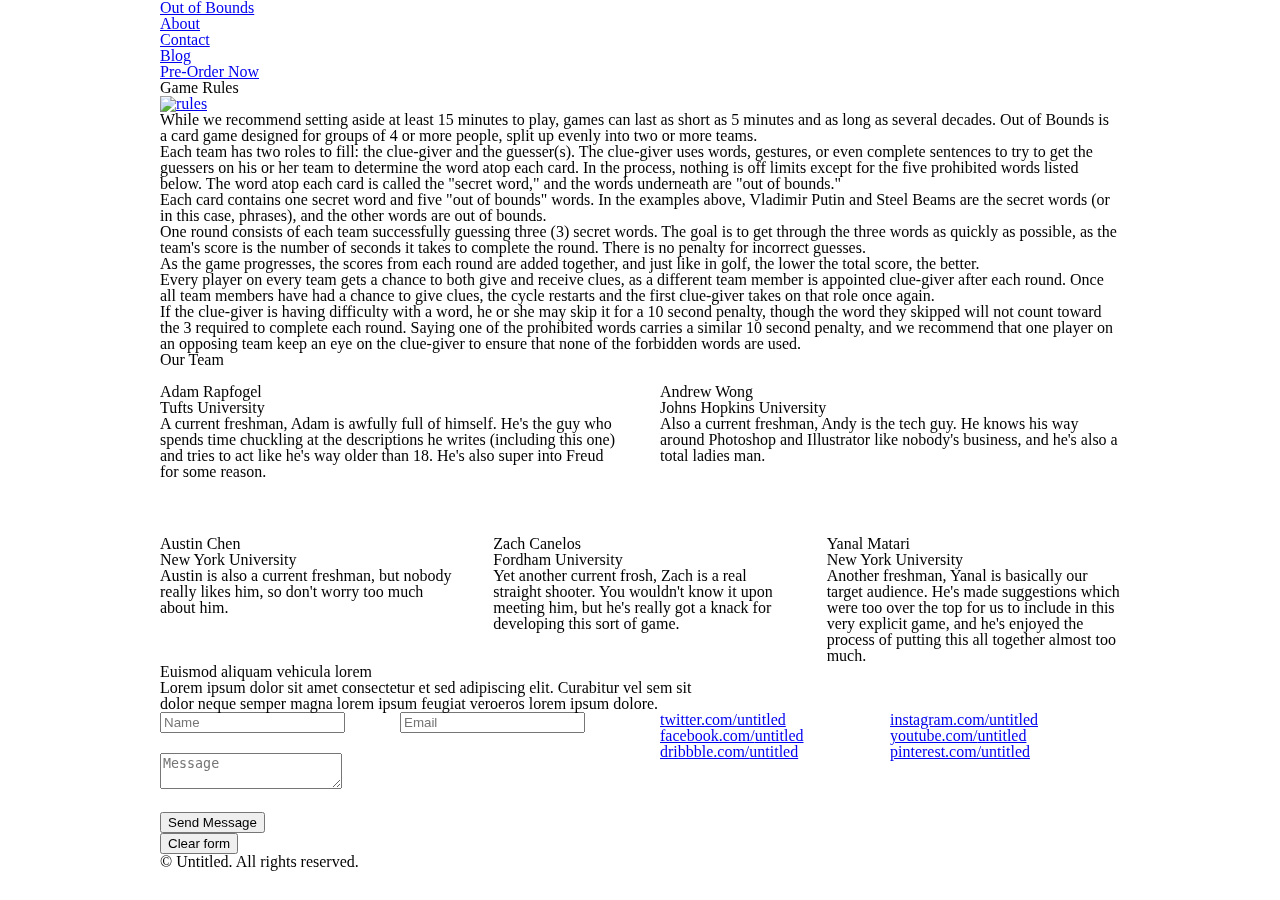
==== about.html @ 17e2616e "whoops faulty hyperlink" ====
<!DOCTYPE HTML>

<html>
	<head>
		<title>Out of Bounds | Game Rules and Team</title>
		<meta http-equiv="content-type" content="text/html; charset=utf-8" />
		<meta name="HandheldFriendly" content="true" />
		<meta name="description" content="Out of Bounds is the game which encourages you to embrace your inner id. Ol' Sigmund Freud would be so proud!" />
		<meta name="keywords" content="buy party card cards game games kickstarter horrible adult dank memes steel beams" />
		<meta name="viewport" content"width=device-width, initial-scale=1.0, maximum-scale=1.0, user-scalable=no" />

		<!--[if lte IE 8]><script src="css/ie/html5shiv.js"></script><![endif]-->
		<script src="//code.jquery.com/jquery-1.11.3.min.js"></script>
		<script src="//code.jquery.com/jquery-migrate-1.2.1.min.js"></script>
		<script src="js/jquery.min.js"></script>
		<script src="js/jquery.dropotron.min.js"></script>
		<script src="js/skel.min.js"></script>
		<script src="js/skel-layers.min.js"></script>
		<script src="js/init.js"></script>
		
		<!-- Kissmetrics tracking snippet -->
        <script type="text/javascript">var _kmq = _kmq || [];
        var _kmk = _kmk || '6c841f457a4b5e5da05ff0dd17bd22d3d6682700';
        function _kms(u){
          setTimeout(function(){
            var d = document, f = d.getElementsByTagName('script')[0],
            s = d.createElement('script');
            s.type = 'text/javascript'; s.async = true; s.src = u;
            f.parentNode.insertBefore(s, f);
          }, 1);
        }
        _kms('//i.kissmetrics.com/i.js');
        _kms('//scripts.kissmetrics.com/' + _kmk + '.2.js');
        </script>
        
		<!-- Google ANalytics -->
		<script>
          (function(i,s,o,g,r,a,m){i['GoogleAnalyticsObject']=r;i[r]=i[r]||function(){
          (i[r].q=i[r].q||[]).push(arguments)},i[r].l=1*new Date();a=s.createElement(o),
          m=s.getElementsByTagName(o)[0];a.async=1;a.src=g;m.parentNode.insertBefore(a,m)
          })(window,document,'script','//www.google-analytics.com/analytics.js','ga');

          ga('create', 'UA-66154751-1', 'auto');
          ga('send', 'pageview');
        </script>

		<noscript>
			<link rel="stylesheet" href="css/skel.css" />
			<link rel="stylesheet" href="css/style.css" />
		</noscript>
		<!--[if lte IE 8]><link rel="stylesheet" href="css/ie/v8.css" /><![endif]-->
	</head>

	<body class="homepage">

		<!-- Header -->
			<div id="header-wrapper">
				<div id="header" class="container">

					<!-- Logo -->
						<h1 id="logo"><a href="index.html">Out of Bounds</a></h1>

					 <!-- Nav --> 
						<nav id="nav">
							<ul>
								<li><a href="about.html">About</a></li>
								<li><a href="#contact">Contact</a></li>
								<li class="break"><a href="blog.html">Blog</a></li>
								<li><a href="http://kck.st/1DCX9o1">Pre-Order Now</a></li>
								
							</ul>
						</nav>
						
				</div>
			</div>

		<!-- Main -->
			<div class="wrapper">
				<div class="container" id="main">

					<!-- Content -->
						<article id="content">
							<header>
								<h2>Game Rules</h2>
							</header>
							<a href="#" class="image featured"><img src="images/how-to.jpg" alt="rules" /></a>
							<p>While we recommend setting aside at least 15 minutes to play, games can last as short as 5 minutes and as long as several decades. Out of Bounds is a card game designed for groups of 4 or more people, split up evenly into two or more teams.</p>

                            <p>Each team has two roles to fill: the clue-giver and the guesser(s). The clue-giver uses words, gestures, or even complete sentences to try to get the guessers on his or her team to determine the word atop each card. In the process, nothing is off limits except for the five prohibited words listed below. The word atop each card is called the "secret word," and the words underneath are "out of bounds."</p>
                            
                            <p><b>Each card contains one secret word and five "out of bounds" words.</b> In the examples above, Vladimir Putin and Steel Beams are the secret words (or in this case, phrases), and the other words are out of bounds.</p>
                            
                            <p>One round consists of each team successfully guessing three (3) secret words. The goal is to get through the three words as quickly as possible, as the team's score is the number of seconds it takes to complete the round. There is no penalty for incorrect guesses.</p>
                            
                            <p>As the game progresses, the scores from each round are added together, and just like in golf, the lower the total score, the better.</p>
                            
                            <p>Every player on every team gets a chance to both give and receive clues, as a different team member is appointed clue-giver after each round. Once all team members have had a chance to give clues, the cycle restarts and the first clue-giver takes on that role once again.</p>
                            
                            <p>If the clue-giver is having difficulty with a word, he or she may skip it for a 10 second penalty, though the word they skipped will not count toward the 3 required to complete each round. Saying one of the prohibited words carries a similar 10 second penalty, and we recommend that one player on an opposing team keep an eye on the clue-giver to ensure that none of the forbidden words are used. </p>
						</article>
						<article id="content">
                            <h2>Our Team</h2>						    
						</article>
					<!-- Team Profiles -->
					<div class="row features">
						<section class="6u 12u(narrower) feature">
							<div class="image-wrapper first">
								<a href="#" class="image featured"><img src="images/adam.jpg" alt="" /></a>
							</div>
							<header>
								<h3>Adam Rapfogel</h3> <h5><i>Tufts University</i></h5>
							</header>
							<p>A current freshman, Adam is awfully full of himself. He's the guy who spends time chuckling at the descriptions he writes (including this one) and tries to act like he's way older than 18. He's also super into Freud for some reason.</p>
						</section>
						<section class="6u 12u(narrower) feature">
							<div class="image-wrapper">
								<a href="#" class="image featured"><img src="images/andrew.jpg" alt="" /></a>
							</div>
							<header>
								<h3>Andrew Wong</h3> <h5><i>Johns Hopkins University</i></h5>
							</header>
							<p>Also a current freshman, Andy is the tech guy. He knows his way around Photoshop and Illustrator like nobody's business, and he's also a total ladies man.</p>
						</section>
					</div>
					<div class="row features">
						<section class="4u 12u(narrower) feature">
							<div class="image-wrapper">
								<a href="#" class="image featured"><img src="images/pic05.jpg" alt="" /></a>
							</div>
							<header>
								<h3>Austin Chen</h3> <h5><i>New York University</i></h5>
							</header>
							<p>Austin is also a current freshman, but nobody really likes him, so don't worry too much about him.</p>
						</section>
						<section class="4u 12u(narrower) feature">
							<div class="image-wrapper first">
								<a href="#" class="image featured"><img src="images/pic03.jpg" alt="" /></a>
							</div>
							<header>
								<h3>Zach Canelos</h3> <h5><i>Fordham University</i></h5>
							</header>
							<p>Yet another current frosh, Zach is a real straight shooter. You wouldn't know it upon meeting him, but he's really got a knack for developing this sort of game.</p>
						</section>
						<section class="4u 12u(narrower) feature">
							<div class="image-wrapper">
								<a href="#" class="image featured"><img src="images/pic04.jpg" alt="" /></a>
							</div>
							<header>
								<h3>Yanal Matari</h3> <h5><i>New York University</i></h5>
							</header>
							<p>Another freshman, Yanal is basically our target audience. He's made suggestions which were too over the top for us to include in this very explicit game, and he's enjoyed the process of putting this all together almost too much.</p>
						</section>
					</div>
				</div>
			</div>

		<!-- Footer -->
			<div id="footer-wrapper">
				<div id="footer" class="container">
					<header class="major">
						<h2>Euismod aliquam vehicula lorem</h2>
						<p>Lorem ipsum dolor sit amet consectetur et sed adipiscing elit. Curabitur vel sem sit<br />
						dolor neque semper magna lorem ipsum feugiat veroeros lorem ipsum dolore.</p>
					</header>
					<div class="row" id="contact">
						<section class="6u 12u(narrower)">
							<form method="post" action="#">
								<div class="row 50%">
									<div class="6u 12u(mobile)">
										<input name="name" placeholder="Name" type="text" />
									</div>
									<div class="6u 12u(mobile)">
										<input name="email" placeholder="Email" type="text" />
									</div>
								</div>
								<div class="row 50%">
									<div class="12u">
										<textarea name="message" placeholder="Message"></textarea>
									</div>
								</div>
								<div class="row 50%">
									<div class="12u">
										<ul class="actions">
											<li><input type="submit" value="Send Message" /></li>
											<li><input type="reset" value="Clear form" /></li>
										</ul>
									</div>
								</div>
							</form>
						</section>
						<section class="6u 12u(narrower)">
							<div class="row 0%">
								<ul class="divided icons 6u 12u(mobile)">
									<li class="icon fa-twitter"><a href="#"><span class="extra">twitter.com/</span>untitled</a></li>
									<li class="icon fa-facebook"><a href="#"><span class="extra">facebook.com/</span>untitled</a></li>
									<li class="icon fa-dribbble"><a href="#"><span class="extra">dribbble.com/</span>untitled</a></li>
								</ul>
								<ul class="divided icons 6u 12u(mobile)">
									<li class="icon fa-instagram"><a href="#"><span class="extra">instagram.com/</span>untitled</a></li>
									<li class="icon fa-youtube"><a href="#"><span class="extra">youtube.com/</span>untitled</a></li>
									<li class="icon fa-pinterest"><a href="#"><span class="extra">pinterest.com/</span>untitled</a></li>
								</ul>
							</div>
						</section>
					</div>
				</div>
				<div id="copyright" class="container">
					<ul class="menu">
						<li>&copy; Untitled. All rights reserved.</li>
					</ul>
				</div>
			</div>

	</body>
</html>
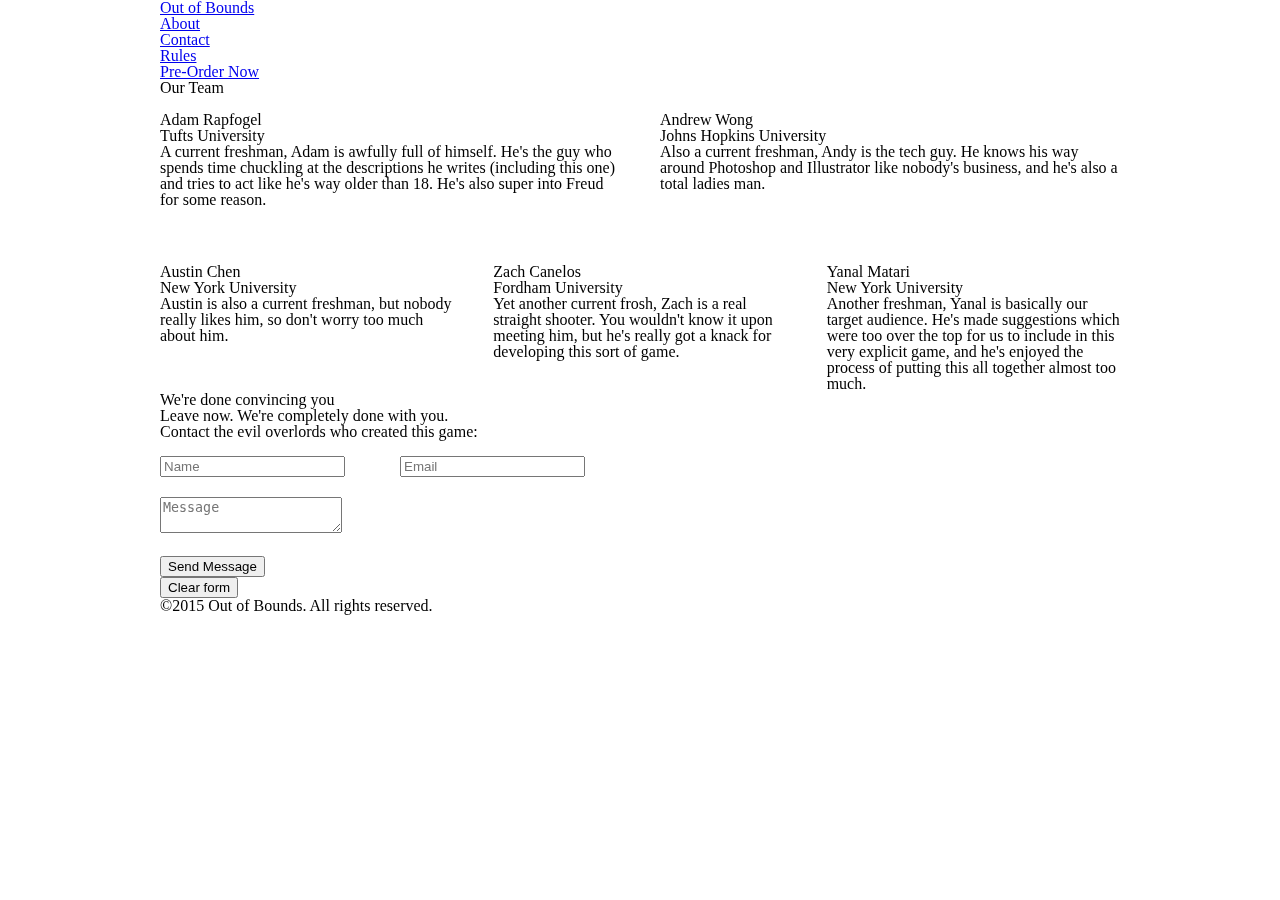
==== commit b09a5c5e: "test rows" ====
--- a/about.html
+++ b/about.html
@@ -2,7 +2,7 @@
 
 <html>
 	<head>
-		<title>Out of Bounds | Game Rules and Team</title>
+		<title>Out of Bounds | Team</title>
 		<meta http-equiv="content-type" content="text/html; charset=utf-8" />
 		<meta name="HandheldFriendly" content="true" />
 		<meta name="description" content="Out of Bounds is the game which encourages you to embrace your inner id. Ol' Sigmund Freud would be so proud!" />
@@ -65,7 +65,7 @@
 							<ul>
 								<li><a href="about.html">About</a></li>
 								<li><a href="#contact">Contact</a></li>
-								<li class="break"><a href="blog.html">Blog</a></li>
+								<li class="break"><a href="rules.html">Rules</a></li>
 								<li><a href="http://kck.st/1DCX9o1">Pre-Order Now</a></li>
 								
 							</ul>
@@ -77,30 +77,9 @@
 		<!-- Main -->
 			<div class="wrapper">
 				<div class="container" id="main">
-
-					<!-- Content -->
-						<article id="content">
-							<header>
-								<h2>Game Rules</h2>
-							</header>
-							<a href="#" class="image featured"><img src="images/how-to.jpg" alt="rules" /></a>
-							<p>While we recommend setting aside at least 15 minutes to play, games can last as short as 5 minutes and as long as several decades. Out of Bounds is a card game designed for groups of 4 or more people, split up evenly into two or more teams.</p>
-
-                            <p>Each team has two roles to fill: the clue-giver and the guesser(s). The clue-giver uses words, gestures, or even complete sentences to try to get the guessers on his or her team to determine the word atop each card. In the process, nothing is off limits except for the five prohibited words listed below. The word atop each card is called the "secret word," and the words underneath are "out of bounds."</p>
-                            
-                            <p><b>Each card contains one secret word and five "out of bounds" words.</b> In the examples above, Vladimir Putin and Steel Beams are the secret words (or in this case, phrases), and the other words are out of bounds.</p>
-                            
-                            <p>One round consists of each team successfully guessing three (3) secret words. The goal is to get through the three words as quickly as possible, as the team's score is the number of seconds it takes to complete the round. There is no penalty for incorrect guesses.</p>
-                            
-                            <p>As the game progresses, the scores from each round are added together, and just like in golf, the lower the total score, the better.</p>
-                            
-                            <p>Every player on every team gets a chance to both give and receive clues, as a different team member is appointed clue-giver after each round. Once all team members have had a chance to give clues, the cycle restarts and the first clue-giver takes on that role once again.</p>
-                            
-                            <p>If the clue-giver is having difficulty with a word, he or she may skip it for a 10 second penalty, though the word they skipped will not count toward the 3 required to complete each round. Saying one of the prohibited words carries a similar 10 second penalty, and we recommend that one player on an opposing team keep an eye on the clue-giver to ensure that none of the forbidden words are used. </p>
-						</article>
-						<article id="content">
-                            <h2>Our Team</h2>						    
-						</article>
+                    <article id="content">
+                        <h2>Our Team</h2>						    
+                    </article>
 					<!-- Team Profiles -->
 					<div class="row features">
 						<section class="6u 12u(narrower) feature">
@@ -158,24 +137,24 @@
 			<div id="footer-wrapper">
 				<div id="footer" class="container">
 					<header class="major">
-						<h2>Euismod aliquam vehicula lorem</h2>
-						<p>Lorem ipsum dolor sit amet consectetur et sed adipiscing elit. Curabitur vel sem sit<br />
-						dolor neque semper magna lorem ipsum feugiat veroeros lorem ipsum dolore.</p>
+						<h2>We're done convincing you</h2>
+                        <p>Leave now. We're completely done with you.</p>
 					</header>
-					<div class="row" id="contact">
+				    <h3 id="contact">Contact the evil overlords who created this game:</h3> <br />
+					<div class="row">
 						<section class="6u 12u(narrower)">
-							<form method="post" action="#">
+							<form action="#" method="POST">
 								<div class="row 50%">
 									<div class="6u 12u(mobile)">
-										<input name="name" placeholder="Name" type="text" />
+										<input name="name" placeholder="Name" type="text" required />
 									</div>
 									<div class="6u 12u(mobile)">
-										<input name="email" placeholder="Email" type="text" />
+										<input name="_replyto" placeholder="Email" type="text" required />
 									</div>
 								</div>
 								<div class="row 50%">
 									<div class="12u">
-										<textarea name="message" placeholder="Message"></textarea>
+										<textarea name="message" placeholder="Message" required></textarea>
 									</div>
 								</div>
 								<div class="row 50%">
@@ -188,28 +167,26 @@
 								</div>
 							</form>
 						</section>
+<!--
 						<section class="6u 12u(narrower)">
 							<div class="row 0%">
 								<ul class="divided icons 6u 12u(mobile)">
-									<li class="icon fa-twitter"><a href="#"><span class="extra">twitter.com/</span>untitled</a></li>
-									<li class="icon fa-facebook"><a href="#"><span class="extra">facebook.com/</span>untitled</a></li>
-									<li class="icon fa-dribbble"><a href="#"><span class="extra">dribbble.com/</span>untitled</a></li>
-								</ul>
-								<ul class="divided icons 6u 12u(mobile)">
-									<li class="icon fa-instagram"><a href="#"><span class="extra">instagram.com/</span>untitled</a></li>
-									<li class="icon fa-youtube"><a href="#"><span class="extra">youtube.com/</span>untitled</a></li>
-									<li class="icon fa-pinterest"><a href="#"><span class="extra">pinterest.com/</span>untitled</a></li>
+									<li class="icon fa-twitter"><a href="#"><span class="extra">Twitter</a></li>
+									<li class="icon fa-facebook"><a href="https://www.facebook.com/OOBthegame/">Facebook Page</a></li>
 								</ul>
 							</div>
 						</section>
+-->
+						
 					</div>
 				</div>
 				<div id="copyright" class="container">
 					<ul class="menu">
-						<li>&copy; Untitled. All rights reserved.</li>
+						<li>&copy;2015 Out of Bounds. All rights reserved.</li>
 					</ul>
 				</div>
 			</div>
 
+
 	</body>
 </html>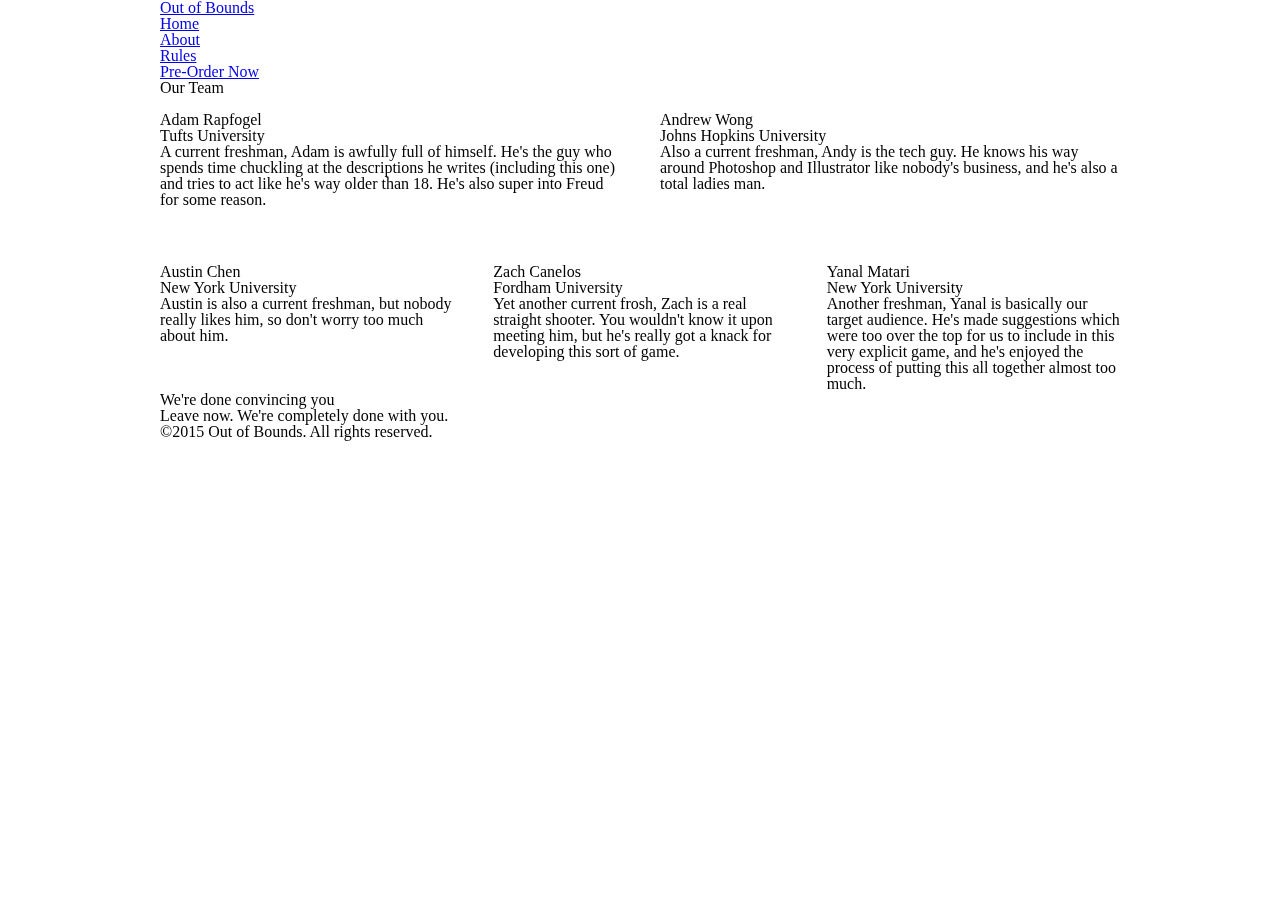
==== commit 1297d0e6: "removed contact form" ====
--- a/about.html
+++ b/about.html
@@ -63,11 +63,10 @@
 					 <!-- Nav --> 
 						<nav id="nav">
 							<ul>
+								<li><a href="index.html">Home</a></li>
 								<li><a href="about.html">About</a></li>
-								<li><a href="#contact">Contact</a></li>
 								<li class="break"><a href="rules.html">Rules</a></li>
 								<li><a href="http://kck.st/1DCX9o1">Pre-Order Now</a></li>
-								
 							</ul>
 						</nav>
 						
@@ -140,6 +139,7 @@
 						<h2>We're done convincing you</h2>
                         <p>Leave now. We're completely done with you.</p>
 					</header>
+				    <!--
 				    <h3 id="contact">Contact the evil overlords who created this game:</h3> <br />
 					<div class="row">
 						<section class="6u 12u(narrower)">
@@ -167,19 +167,9 @@
 								</div>
 							</form>
 						</section>
-<!--
-						<section class="6u 12u(narrower)">
-							<div class="row 0%">
-								<ul class="divided icons 6u 12u(mobile)">
-									<li class="icon fa-twitter"><a href="#"><span class="extra">Twitter</a></li>
-									<li class="icon fa-facebook"><a href="https://www.facebook.com/OOBthegame/">Facebook Page</a></li>
-								</ul>
-							</div>
-						</section>
--->
-						
 					</div>
 				</div>
+				-->
 				<div id="copyright" class="container">
 					<ul class="menu">
 						<li>&copy;2015 Out of Bounds. All rights reserved.</li>
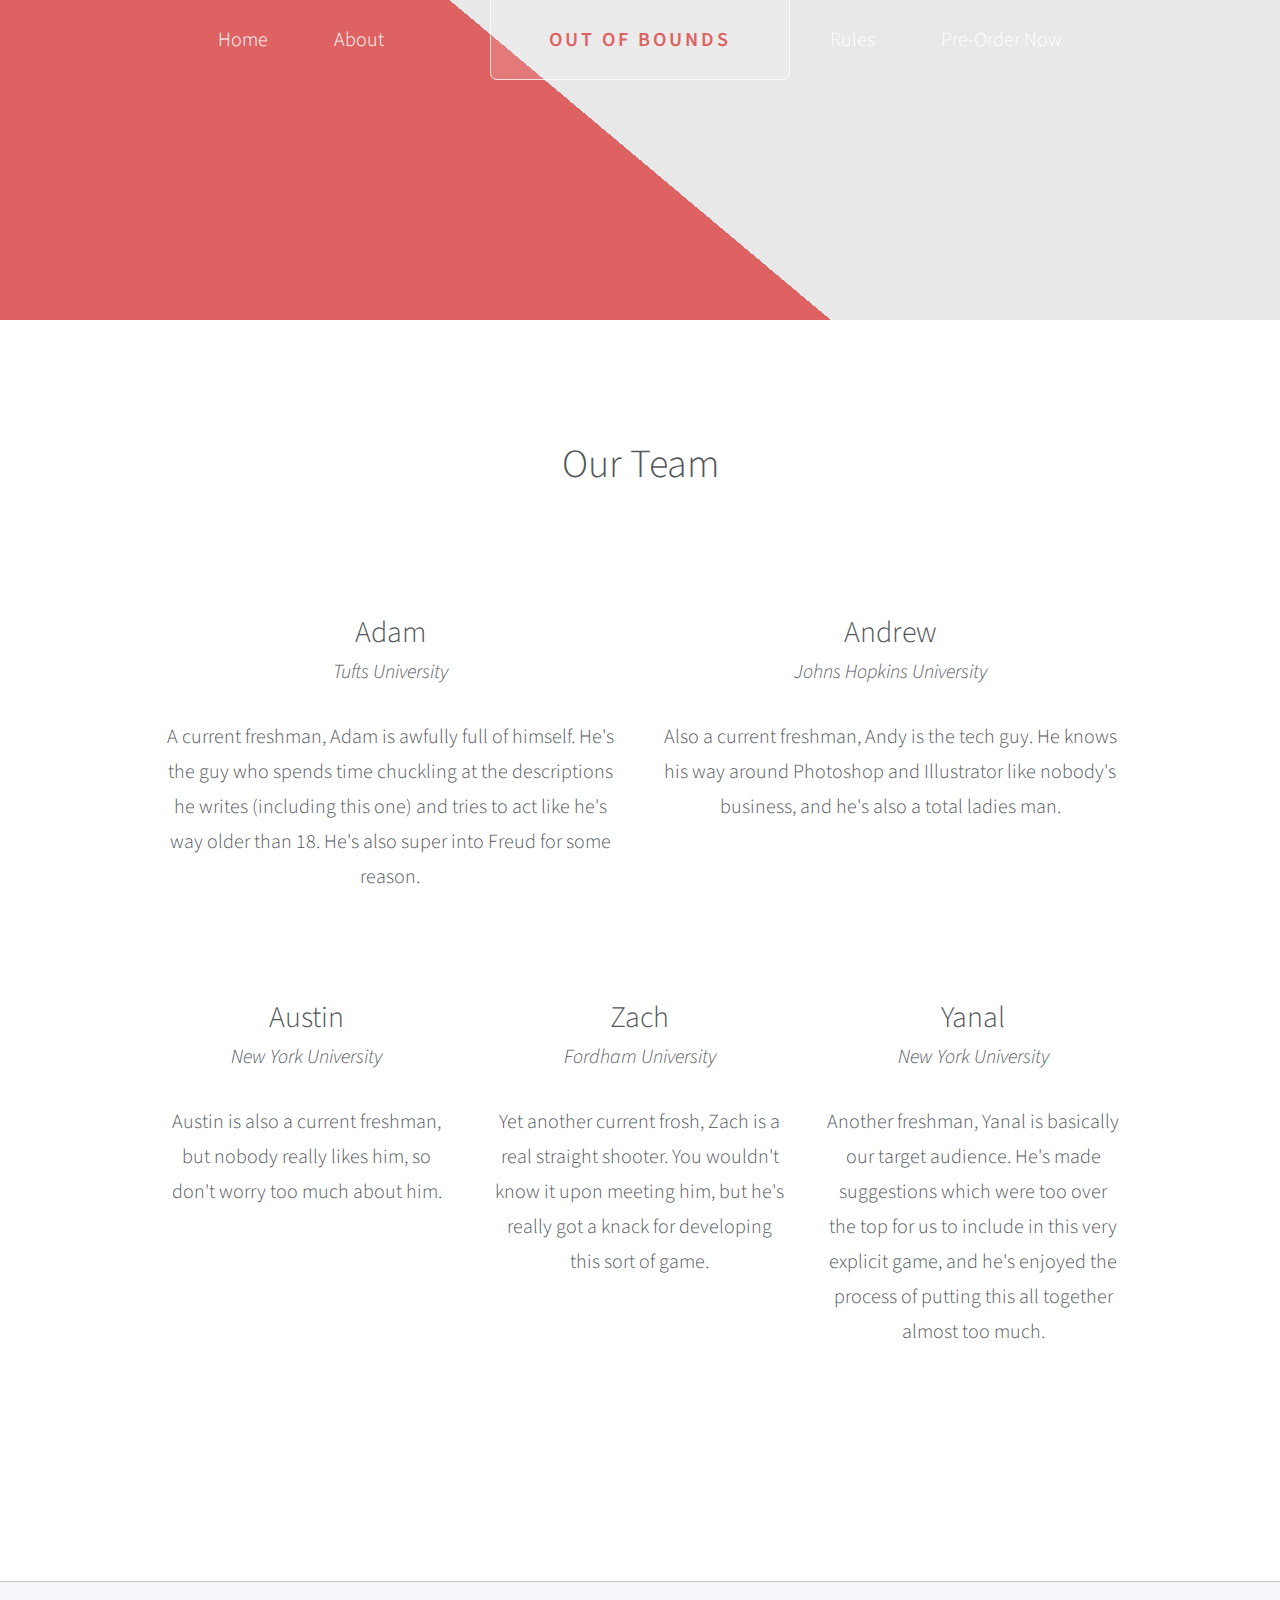
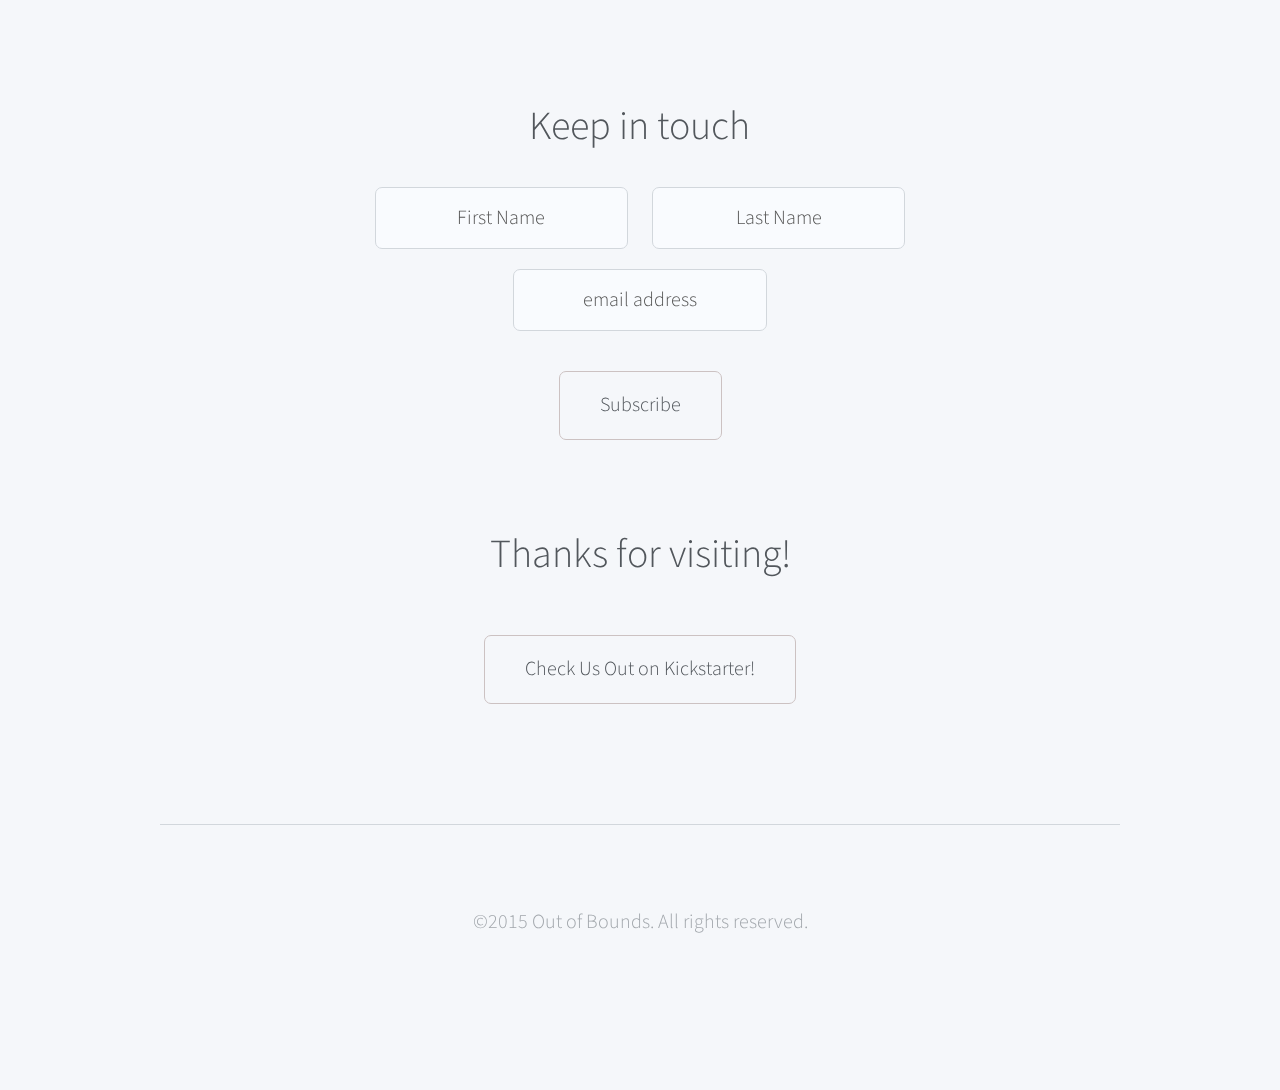
==== commit f62b0c30: "update less offensive footer" ====
--- a/about.html
+++ b/about.html
@@ -86,7 +86,7 @@
 								<a href="#" class="image featured"><img src="images/adam.jpg" alt="" /></a>
 							</div>
 							<header>
-								<h3>Adam Rapfogel</h3> <h5><i>Tufts University</i></h5>
+								<h3>Adam</h3> <h5><i>Tufts University</i></h5>
 							</header>
 							<p>A current freshman, Adam is awfully full of himself. He's the guy who spends time chuckling at the descriptions he writes (including this one) and tries to act like he's way older than 18. He's also super into Freud for some reason.</p>
 						</section>
@@ -95,7 +95,7 @@
 								<a href="#" class="image featured"><img src="images/andrew.jpg" alt="" /></a>
 							</div>
 							<header>
-								<h3>Andrew Wong</h3> <h5><i>Johns Hopkins University</i></h5>
+								<h3>Andrew</h3> <h5><i>Johns Hopkins University</i></h5>
 							</header>
 							<p>Also a current freshman, Andy is the tech guy. He knows his way around Photoshop and Illustrator like nobody's business, and he's also a total ladies man.</p>
 						</section>
@@ -106,7 +106,7 @@
 								<a href="#" class="image featured"><img src="images/pic05.jpg" alt="" /></a>
 							</div>
 							<header>
-								<h3>Austin Chen</h3> <h5><i>New York University</i></h5>
+								<h3>Austin</h3> <h5><i>New York University</i></h5>
 							</header>
 							<p>Austin is also a current freshman, but nobody really likes him, so don't worry too much about him.</p>
 						</section>
@@ -115,7 +115,7 @@
 								<a href="#" class="image featured"><img src="images/pic03.jpg" alt="" /></a>
 							</div>
 							<header>
-								<h3>Zach Canelos</h3> <h5><i>Fordham University</i></h5>
+								<h3>Zach</h3> <h5><i>Fordham University</i></h5>
 							</header>
 							<p>Yet another current frosh, Zach is a real straight shooter. You wouldn't know it upon meeting him, but he's really got a knack for developing this sort of game.</p>
 						</section>
@@ -124,7 +124,7 @@
 								<a href="#" class="image featured"><img src="images/pic04.jpg" alt="" /></a>
 							</div>
 							<header>
-								<h3>Yanal Matari</h3> <h5><i>New York University</i></h5>
+								<h3>Yanal</h3> <h5><i>New York University</i></h5>
 							</header>
 							<p>Another freshman, Yanal is basically our target audience. He's made suggestions which were too over the top for us to include in this very explicit game, and he's enjoyed the process of putting this all together almost too much.</p>
 						</section>
@@ -135,41 +135,40 @@
 		<!-- Footer -->
 			<div id="footer-wrapper">
 				<div id="footer" class="container">
+				<header class="major">
+                    <form action="//xyz.us12.list-manage.com/subscribe/post?u=ec080e1c69e8e4a31a9eebb4c&amp;id=333d83449c" method="post" id="mc-embedded-subscribe-form" name="mc-embedded-subscribe-form" class="validate" target="_blank" novalidate>
+                        <div class="row 50%">
+                           <div class="2u"></div>
+                            <div class="8u 12u$">
+                                <h2>Keep in touch</h2><br>
+                                <input type="text" value = "" placeholder="First Name" name="FNAME" class="" id="mce-FNAME">
+                                <input type="text" value = "" placeholder="Last Name" name="LNAME" class="" id="mce-LNAME">
+                                <input type="email" value="" name="EMAIL" class="email" id="mce-EMAIL" placeholder="email address" required>
+                            </div>
+                            <div class="2u"></div>
+                            <div class="12u">
+                                <ul class="actions">
+                                   <!-- real people should not fill this in and expect good things - do not remove this or risk form bot signups-->
+                                    <div style="position: absolute; left: -5000px;" aria-hidden="true">
+                                        <input type="text" name="b_ec080e1c69e8e4a31a9eebb4c_333d83449c" tabindex="-1" value="">
+                                    </div>
+                                    <div class="clear">
+                                    <li><input type="submit" value="Subscribe" name="subscribe" id="mc-embedded-subscribe"/></li>
+                                </ul>
+                            </div>
+                        </div>
+                        </div>
+                    </form>
+                </header>
+
+								
 					<header class="major">
-						<h2>We're done convincing you</h2>
-                        <p>Leave now. We're completely done with you.</p>
+						<h2>Thanks for visiting!</h2><br>
+                        <ul class="actions major">
+						<li><a href="http://kck.st/1DCX9o1" class="button">Check Us Out on Kickstarter!</a></li>
+					    </ul>
 					</header>
-				    <!--
-				    <h3 id="contact">Contact the evil overlords who created this game:</h3> <br />
-					<div class="row">
-						<section class="6u 12u(narrower)">
-							<form action="#" method="POST">
-								<div class="row 50%">
-									<div class="6u 12u(mobile)">
-										<input name="name" placeholder="Name" type="text" required />
-									</div>
-									<div class="6u 12u(mobile)">
-										<input name="_replyto" placeholder="Email" type="text" required />
-									</div>
-								</div>
-								<div class="row 50%">
-									<div class="12u">
-										<textarea name="message" placeholder="Message" required></textarea>
-									</div>
-								</div>
-								<div class="row 50%">
-									<div class="12u">
-										<ul class="actions">
-											<li><input type="submit" value="Send Message" /></li>
-											<li><input type="reset" value="Clear form" /></li>
-										</ul>
-									</div>
-								</div>
-							</form>
-						</section>
-					</div>
-				</div>
-				-->
+
 				<div id="copyright" class="container">
 					<ul class="menu">
 						<li>&copy;2015 Out of Bounds. All rights reserved.</li>
@@ -177,6 +176,5 @@
 				</div>
 			</div>
 
-
 	</body>
 </html>--- a/css/style.css
+++ b/css/style.css
@@ -0,0 +1,677 @@
+@import url("font-awesome.min.css");
+@import url("http://fonts.googleapis.com/css?family=Source+Sans+Pro:300,300italic,400,400italic,600");
+/*********************************************************************************/
+/* Basic                                                                         */
+/*********************************************************************************/
+::-webkit-input-placeholder, :-moz-placeholder,::-moz-placeholder,:-ms-input-placeholder {
+    text-align: center;
+}
+body {
+  background: #f5f7fa; }
+
+body.is-loading * {
+  -moz-transition: none !important;
+  -webkit-transition: none !important;
+  -o-transition: none !important;
+  -ms-transition: none !important;
+  transition: none !important;
+  -moz-animation: none !important;
+  -webkit-animation: none !important;
+  -o-animation: none !important;
+  -ms-animation: none !important;
+  animation: none !important; }
+
+body, input, textarea, select {
+  font-family: "Source Sans Pro", sans-serif;
+  font-weight: 300;
+  color: #52575c;
+  text-align: center;
+  line-height: 1.75em;
+  font-size: 15pt;}
+
+h1, h2, h3, h4, h5, h6 {
+  font-weight: 300;
+  color: #52575c; }
+
+h1 a, h2 a, h3 a, h4 a, h5 a, h6 a {
+  color: inherit;
+  text-decoration: none; }
+
+h2 {
+  font-size: 2em;
+  line-height: 1.25em; }
+
+h3 {
+  font-size: 1.5em;
+  line-height: 1.5em; }
+
+a {
+  color: inherit;
+  text-decoration: none;
+  border-bottom: dotted 1px #62676c;
+  -moz-transition: color 0.25s ease-in-out, border-color 0.25s ease-in-out, background-color 0.25s ease-in-out;
+  -webkit-transition: color 0.25s ease-in-out, border-color 0.25s ease-in-out, background-color 0.25s ease-in-out;
+  -o-transition: color 0.25s ease-in-out, border-color 0.25s ease-in-out, background-color 0.25s ease-in-out;
+  -ms-transition: color 0.25s ease-in-out, border-color 0.25s ease-in-out, background-color 0.25s ease-in-out;
+  transition: color 0.25s ease-in-out, border-color 0.25s ease-in-out, background-color 0.25s ease-in-out; }
+
+a:hover {
+  color: #DE6262;
+  border-bottom-color: rgba(255, 255, 255, 0); }
+
+strong, b {
+  font-weight: 400;
+  color: #42474c; }
+
+em, i {
+  font-style: italic; }
+
+sub {
+  position: relative;
+  top: 0.5em;
+  font-size: 0.8em; }
+
+sup {
+  position: relative;
+  top: -0.5em;
+  font-size: 0.8em; }
+
+hr {
+  border: 0;
+  border-top: solid 1px #c2c7cc; }
+
+blockquote {
+  border-left: solid 0.5em #c2c7cc;
+  padding: 1em 0 1em 2em;
+  font-style: italic; }
+
+p, ul, ol, dl, table, .features {
+  margin-bottom: 1.5em; }
+
+br.clear {
+  clear: both; }
+
+.feature {
+  text-align: center; }
+
+/* Sections/Article */
+section,
+article {
+  margin-bottom: 3em; }
+
+section > :last-child,
+article > :last-child {
+  margin-bottom: 0; }
+
+section:last-child,
+article:last-child {
+  margin-bottom: 0; }
+
+.row > section,
+.row > article {
+  margin-bottom: 0; }
+
+header {
+  margin-bottom: 1.5em; }
+
+header > p {
+  display: block;
+  color: #DE6262;
+  padding: 0.75em 0 1em 0;
+  font-size: 1.5em;
+  line-height: 1.5em; }
+
+header.major {
+  text-align: center; }
+
+/* Image */
+.image {
+  display: inline-block;
+  -moz-transition: opacity 0.25s ease-in-out;
+  -webkit-transition: opacity 0.25s ease-in-out;
+  -o-transition: opacity 0.25s ease-in-out;
+  -ms-transition: opacity 0.25s ease-in-out;
+  transition: opacity 0.25s ease-in-out;
+  outline: 0;
+  border: 0; }
+
+.image img {
+  display: block;
+  width: 100%; }
+
+.image.fit {
+  display: block;
+  width: 100%; }
+
+.image.featured {
+  display: block;
+  width: 100%;
+  margin: 0 0 3em 0; }
+
+.image.left {
+  float: left;
+  margin: 0 2em 2em 0; }
+
+.image.centered {
+  display: block;
+  margin: 0 0 3em 0; }
+
+.image.centered img {
+  margin: 0 auto;
+  width: auto; }
+
+a.image:hover {
+  opacity: 0.85; }
+
+/* List */
+ul.default {
+  list-style: disc;
+  padding-left: 1em; }
+
+ul.default li {
+  padding-left: 0.5em; }
+
+ul.actions {
+  padding-top: 1em; }
+
+ul.actions.major {
+  text-align: center; }
+
+ul.actions li {
+  display: inline-block;
+  margin-left: 1em; }
+
+ul.actions li:first-child {
+  margin-left: 0; }
+
+ul.divided li {
+  border-top: solid 1px #d2d7dc;
+  padding-top: 2em;
+  margin-top: 2em; }
+
+ul.divided li:first-child {
+  padding-top: 0;
+  margin-top: 0;
+  border-top: 0; }
+
+ul.icons li:before {
+  display: inline-block;
+  color: #fff;
+  background: #61666b;
+  width: 2em;
+  height: 2em;
+  border-radius: 0.35em;
+  text-align: center;
+  line-height: 2em;
+  margin-right: 0.75em; }
+
+ul.menu li {
+  display: inline-block;
+  border-left: solid 1px #d2d7dc;
+  padding-left: 1em;
+  margin-left: 1em; }
+
+ul.menu li:first-child {
+  border-left: 0;
+  padding-left: 0;
+  margin-left: 0; }
+
+ol.default {
+  list-style: decimal;
+  padding-left: 1.25em; }
+
+ol.default li {
+  padding-left: 0.25em; }
+
+/* Form */
+form .actions {
+  padding-top: 0; }
+
+form label {
+  display: block;
+  font-weight: 300;
+  color: #52575c;
+  margin: 0 0 0.5em 0; }
+
+
+form input[type="email"],
+form input[type="password"],
+form select,
+form textarea {
+  -webkit-appearance: none;
+  display: inline-block;
+  background: #f9fbfe;
+  border: solid 1px #d2d7dc;
+  border-radius: 0.35em;
+  width: 40%;
+  line-height: 1.5em;
+  padding: 0.75em;
+  -moz-transition: background-color 0.25s ease-in-out;
+  -webkit-transition: background-color 0.25s ease-in-out;
+  -o-transition: background-color 0.25s ease-in-out;
+  -ms-transition: background-color 0.25s ease-in-out;
+  transition: background-color 0.25s ease-in-out; }
+form input[type="text"] {
+  margin-left: .5em;
+  margin-right:.5em;
+  margin-bottom: 1em;
+  -webkit-appearance: none;
+  display: inline-block;
+  background: #f9fbfe;
+  border: solid 1px #d2d7dc;
+  border-radius: 0.35em;
+  width: 40%;
+  line-height: 1.5em;
+  padding: 0.75em;
+  -moz-transition: background-color 0.25s ease-in-out;
+  -webkit-transition: background-color 0.25s ease-in-out;
+  -o-transition: background-color 0.25s ease-in-out;
+  -ms-transition: background-color 0.25s ease-in-out;
+  transition: background-color 0.25s ease-in-out; }
+    
+
+form input[type="text"]:focus,
+form input[type="email"]:focus,
+form input[type="password"]:focus,
+form select:focus,
+form textarea:focus {
+  background: #fff; }
+
+form textarea {
+  min-height: 7em; }
+
+form .formerize-placeholder {
+  color: #555 !important; }
+
+form ::-webkit-input-placeholder {
+  color: #555 !important; }
+
+form :-moz-placeholder {
+  color: #555 !important; }
+
+form ::-moz-placeholder {
+  color: #555 !important; }
+
+form :-ms-input-placeholder {
+  color: #555 !important; }
+
+form ::-moz-focus-inner {
+  border: 0; }
+
+/* Table */
+table {
+  width: 100%; }
+
+table.default {
+  width: 100%; }
+
+table.default tbody tr {
+  border-top: solid 1px #D2D7DC; }
+
+table.default tbody tr:nth-child(2n+1) {
+  background: #f9fbfe; }
+
+table.default td {
+  padding: 0.5em 1em 0.5em 1em; }
+
+table.default th {
+  text-align: left;
+  font-weight: 400;
+  padding: 0.5em 1em 0.5em 1em; }
+
+table.default tfoot {
+  border-top: solid 1px #D2D7DC; }
+
+/* Button */
+input[type="button"],
+input[type="submit"],
+input[type="reset"],
+.button {
+  display: inline-block;
+  color: inherit;
+  background: none;
+  text-decoration: none;
+  border: solid 1px #ccc2c2;
+  border-radius: 0.35em;
+  padding: 0.8em 2em 0.8em 2em;
+  cursor: pointer;
+  outline: 0;
+  -moz-transition: color 0.25s ease-in-out, border-color 0.25s ease-in-out, background-color 0.25s ease-in-out;
+  -webkit-transition: color 0.25s ease-in-out, border-color 0.25s ease-in-out, background-color 0.25s ease-in-out;
+  -o-transition: color 0.25s ease-in-out, border-color 0.25s ease-in-out, background-color 0.25s ease-in-out;
+  -ms-transition: color 0.25s ease-in-out, border-color 0.25s ease-in-out, background-color 0.25s ease-in-out;
+  transition: color 0.25s ease-in-out, border-color 0.25s ease-in-out, background-color 0.25s ease-in-out; }
+
+input[type="button"]:hover,
+input[type="submit"]:hover,
+input[type="reset"]:hover,
+.button:hover {
+  color: #DE6262;
+  border-color: #DE6262; }
+
+/*********************************************************************************/
+/* Icons                                                                         */
+/*********************************************************************************/
+.icon {
+  text-decoration: none; }
+
+.icon:before {
+  display: inline-block;
+  font-family: FontAwesome;
+  font-size: 1.25em;
+  text-decoration: none;
+  font-style: normal;
+  font-weight: normal;
+  line-height: 1;
+  -webkit-font-smoothing: antialiased;
+  -moz-osx-font-smoothing: grayscale; }
+
+.icon > .label {
+  display: none; }
+
+/*********************************************************************************/
+/* Wrappers                                                                      */
+/*********************************************************************************/
+.wrapper {
+  position: relative;
+  background: #fff;
+  overflow-x: hidden;
+  padding: 6em 0 6em 0; }
+
+.image-wrapper {
+  position: relative; }
+
+.image-wrapper .image {
+  position: relative;
+  z-index: 2; }
+
+.image-wrapper.first:before {
+  content: '';
+  display: block;
+  width: 2000%;
+  height: 100%;
+  position: absolute;
+  left: -1000%;
+  top: 0;
+  z-index: 1;
+  box-shadow: inset 0px 0px 0px 1px #e8e8e8;
+  background: #f6f8fb url("images/image-wrapper.svg"); }
+
+#header-wrapper {
+  position: relative;
+  padding: 4em 0 2em 0;
+  background-color: #56a7dc;
+  background-image: url("images/header.svg");
+  background-size: 100% 620%;
+  background: url("images/overlay.png"), url("images/header.svg"), -webkit-linear-gradient(40deg, #DE6262 50%, #E8E8E8 4%);
+  background: url("images/overlay.png"), url("images/header.svg"), -moz-linear-gradient(40deg, #DE6262 50%, #E8E8E8 4%);
+  background: url("images/overlay.png"), url("images/header.svg"), -ms-linear-gradient(40deg, #DE6262 50%, #E8E8E8 4%);
+  background: url("images/overlay.png"), url("images/header.svg"), -o-linear-gradient(40deg, #DE6262 50%, #E8E8E8 4%);
+  background: url("images/overlay.png"), url("images/header.svg"), linear-gradient(40deg, #DE6262 50%, #E8E8E8 4%);
+  background-size: 128px 128px,				100% 620%,					auto;
+  background-repeat: repeat,						no-repeat,					no-repeat; }
+
+.homepage #header-wrapper {
+  padding: 10em 0 6em 0;
+  background-size: 128px 128px,				100% 100%,					auto; }
+
+#promo-wrapper {
+  position: relative;
+  background-image: url("images/overlay.png"), url("../images/promo.jpg");
+  background-size: 192px 192px,				cover;
+  background-position: top left,					center center;
+  color: #fff;
+  text-align: center;
+  padding: 6em 0 6em 0; }
+
+#footer-wrapper {
+  -webkit-transform: translate3d(0, 0, 0);
+  position: relative;
+  border-top: solid 1px #c2c7cc;
+  padding: 6em 0 6em 0;
+  background-image: url("images/overlay.png"), url("images/footer.svg");
+  background-size: 128px 128px,				100% 100%; }
+
+/*********************************************************************************/
+/* Header                                                                        */
+/*********************************************************************************/
+#logo {
+  position: absolute;
+  z-index: 1;
+  top: 0;
+  left: 50%;
+  width: 15em;
+  margin-left: -7.5em; }
+
+#logo a {
+  display: block;
+  width: 100%;
+  height: 4em;
+  line-height: 4em;
+  background: rgba(255, 255, 255, 0.15);
+  border: solid 1px;
+  border-color: #fff;
+  border-color: rgba(255, 255, 255, 0.75);
+  border-top: 0;
+  border-radius: 0 0 0.35em 0.35em;
+  color: #DE6262;
+  display: inline-block;
+  font-weight: 600;
+  letter-spacing: 3px;
+  text-align: center;
+  text-transform: uppercase; }
+
+#nav {
+  text-align: center;
+  position: absolute;
+  top: 0;
+  left: 0;
+  width: 100%;
+  height: 4em;
+  line-height: 4em; }
+
+#nav > ul {
+  margin: 0; }
+
+#nav > ul > li > ul {
+  display: none; }
+
+#nav > ul > li {
+  display: inline-block;
+  margin-left: 1em; }
+
+#nav > ul > li > span,
+#nav > ul > li > a {
+  color: #fff;
+  text-decoration: none;
+  outline: 0;
+  border: 0;
+  border: solid 1px rgba(255, 255, 255, 0);
+  border-radius: 0.35em;
+  padding: 0.3em 1em 0.3em 1em;
+  -moz-transition: border-color 0.25s ease-in-out, background-color 0.25s ease-in-out;
+  -webkit-transition: border-color 0.25s ease-in-out, background-color 0.25s ease-in-out;
+  -o-transition: border-color 0.25s ease-in-out, background-color 0.25s ease-in-out;
+  -ms-transition: border-color 0.25s ease-in-out, background-color 0.25s ease-in-out;
+  transition: border-color 0.25s ease-in-out, background-color 0.25s ease-in-out; }
+
+#nav > ul > li.active > span,
+#nav > ul > li.active > a {
+  border-color: rgba(255, 255, 255, 0.75);
+  background-color: rgba(255, 255, 255, 0.15);
+  color: #fff; }
+
+#nav > ul > li:first-child {
+  margin-left: 0; }
+
+#nav > ul > li.break {
+  margin-left: 20em; }
+
+.dropotron {
+  text-align: left;
+  line-height: 2em;
+  border-radius: 0.35em;
+  min-width: 12em;
+  background: #fff;
+  line-height: 1em;
+  padding: 0.85em 0 0.85em 0;
+  box-shadow: 0px 1px 3px 0px rgba(0, 0, 0, 0.25);
+  margin-top: -0.8em; }
+
+.dropotron a,
+.dropotron span {
+  display: block;
+  padding: 0.65em 1em 0.65em 1em;
+  border-top: solid 1px #e8e8e8;
+  border-bottom: 0; }
+
+.dropotron li:first-child > a,
+.dropotron li:first-child > span {
+  border-top: 0; }
+
+.dropotron li.active > a,
+.dropotron li.active > span {
+  color: #3e94c9; }
+
+.dropotron.level-0 {
+  font-size: 0.9em;
+  margin-top: 0; }
+
+.dropotron.level-0:before {
+  content: '';
+  position: absolute;
+  top: -1em;
+  width: 1em;
+  height: 1em;
+  border-bottom: solid 0.5em #fff;
+  border-left: solid 0.5em rgba(255, 255, 255, 0);
+  border-right: solid 0.5em rgba(255, 255, 255, 0); }
+
+.dropotron.level-0.center:before {
+  left: 50%;
+  margin-left: -0.5em; }
+
+.dropotron.level-0.left:before {
+  left: 1em; }
+
+.dropotron.level-0.right:before {
+  right: 1em; }
+
+/*********************************************************************************/
+/* Hero                                                                          */
+/*********************************************************************************/
+#hero {
+  position: relative;
+  color: #fff;
+  text-align: center;
+  z-index: 1; }
+
+#hero-text {
+  -moz-text-shadow: 2px 2px 6px rgba(150, 150, 150, 0.89);
+  -webkit-text-shadow: 2px 2px 6px rgba(150, 150, 150, 0.89);
+  text-shadow: 2px 2px 6px rgba(150, 150, 150, 0.89); }
+
+#hero h2 {
+  color: #fff;
+  font-size: 3em; }
+
+#hero strong {
+  color: inherit; }
+
+#hero header > span {
+  color: #fff; }
+
+#hero p {
+  font-size: 1.5em;
+  line-height: 1.5em; }
+
+#hero .button {
+  background: #fff;
+  border-color: rgba(255, 255, 255, 0);
+  color: #DE6262;
+  font-size: 1.25em; }
+
+#hero .button:hover {
+  border-color: rgba(255, 255, 255, 0.75);
+  background-color: rgba(255, 255, 255, 0.15);
+  color: #fff; }
+
+#hero a {
+  color: #fff;
+  border-color: #fff;
+  border-color: rgba(255, 255, 255, 0.5); }
+
+#hero a:hover {
+  border-color: rgba(255, 255, 255, 0); }
+
+/*********************************************************************************/
+/* Promo                                                                         */
+/*********************************************************************************/
+#promo {
+  background: rgba(255, 255, 255, 0.05);
+  border: solid 1px rgba(255, 255, 255, 0.25);
+  border-radius: 0.5em;
+  padding: 1.75em 2.5em 1.75em 2.5em;
+  display: inline-block;
+  position: relative;
+  z-index: 1; }
+
+#promo h2 {
+  color: #fff;
+  display: inline-block;
+  margin-right: 1em;
+  font-size: 1.75em; }
+
+#promo .button {
+  background: #fff;
+  border-color: rgba(255, 255, 255, 0);
+  color: #333;
+  font-size: 1.25em; }
+
+#promo .button:hover {
+  border-color: rgba(255, 255, 255, 0.75);
+  background-color: rgba(255, 255, 255, 0.15);
+  color: #fff; }
+
+/*********************************************************************************/
+/* Main                                                                          */
+/*********************************************************************************/
+#main {
+  padding-bottom: 4em; }
+
+/*********************************************************************************/
+/* Sidebar                                                                       */
+/*********************************************************************************/
+#sidebar section {
+  border-top: solid 1px #d2d7dc;
+  margin-top: 3em;
+  padding-top: 3em; }
+
+#sidebar section:first-child {
+  border-top: 0;
+  margin-top: 0;
+  padding-top: 0; }
+
+/*********************************************************************************/
+/* Footer                                                                        */
+/*********************************************************************************/
+#footer {
+  position: relative;
+  z-index: 1; }
+
+#footer header.major {
+  margin-bottom: 3em; }
+
+/*********************************************************************************/
+/* Copyright                                                                     */
+/*********************************************************************************/
+#copyright {
+  position: relative;
+  z-index: 1;
+  text-align: center;
+  border-top: solid 1px #d2d7dc;
+  color: #a2a7ac;
+  padding-top: 4em;
+  margin-top: 6em; }
+
+/*# sourceMappingURL=style.css.map */
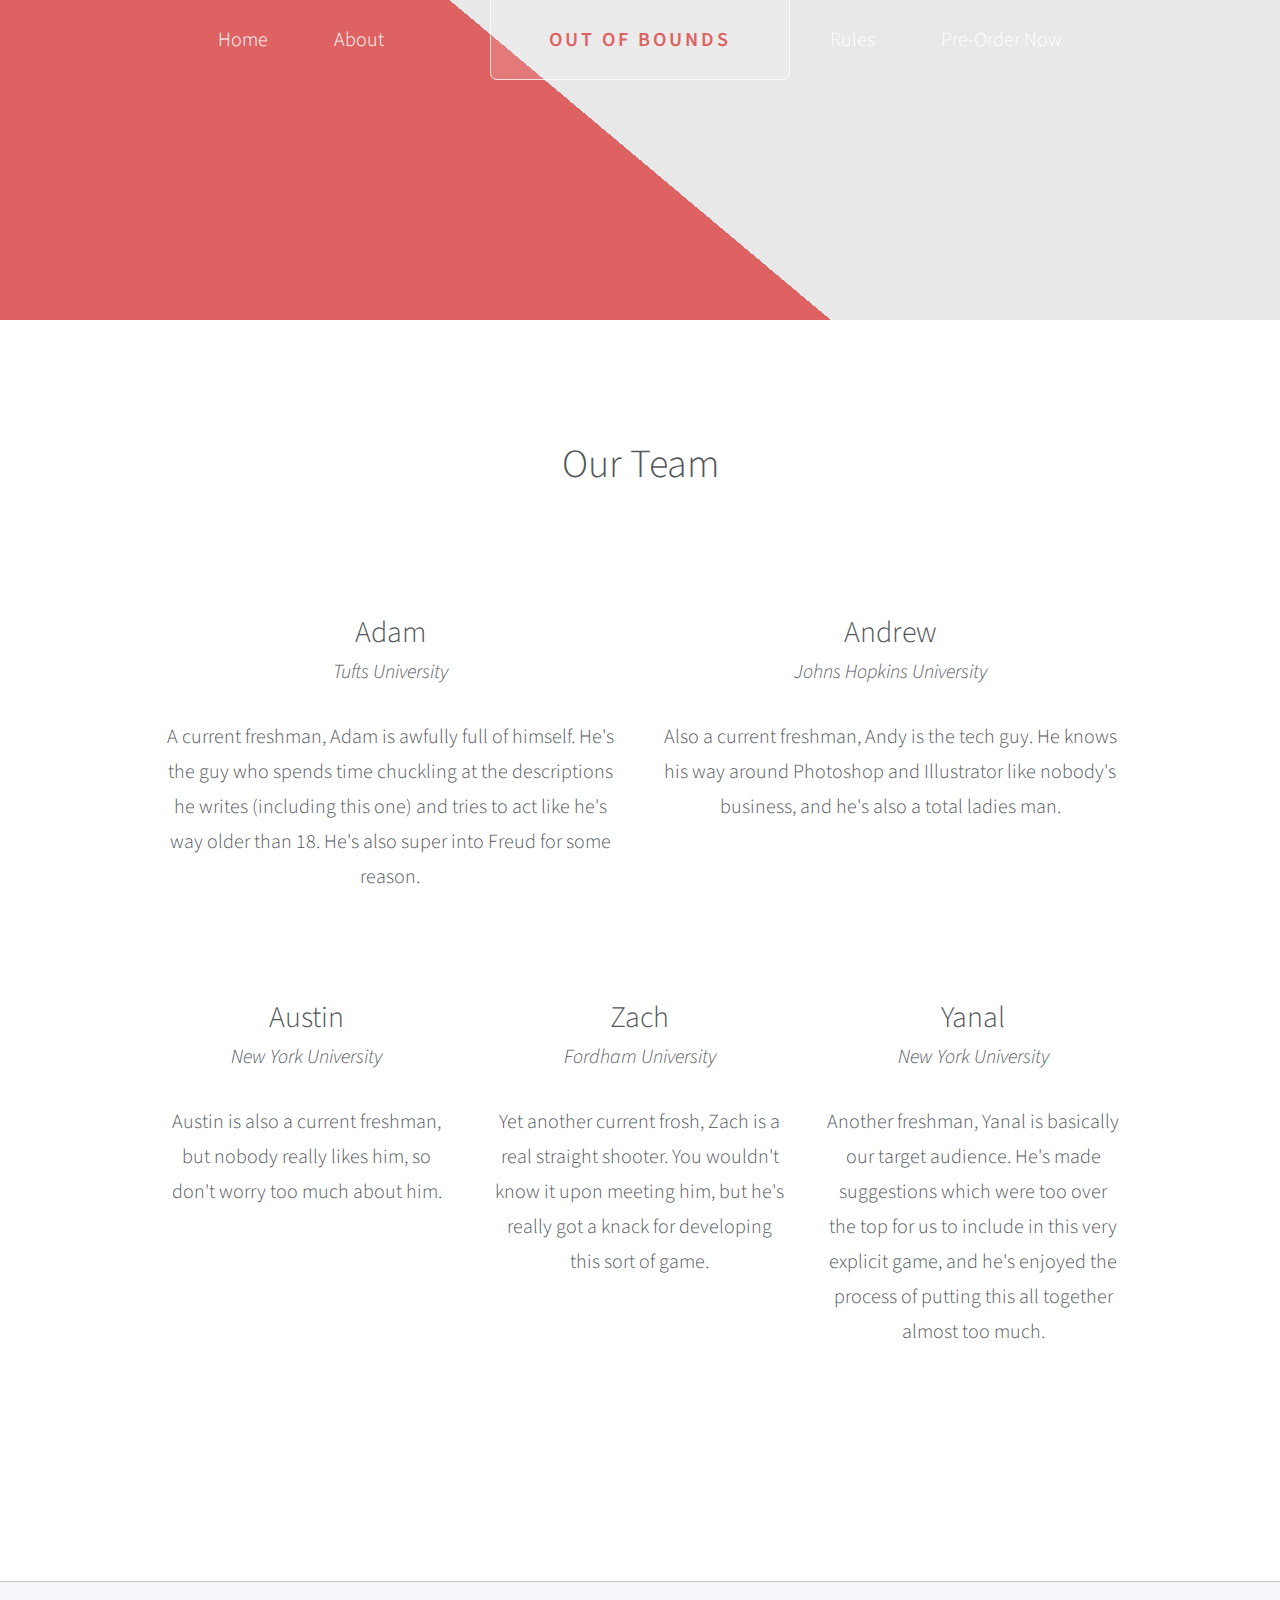
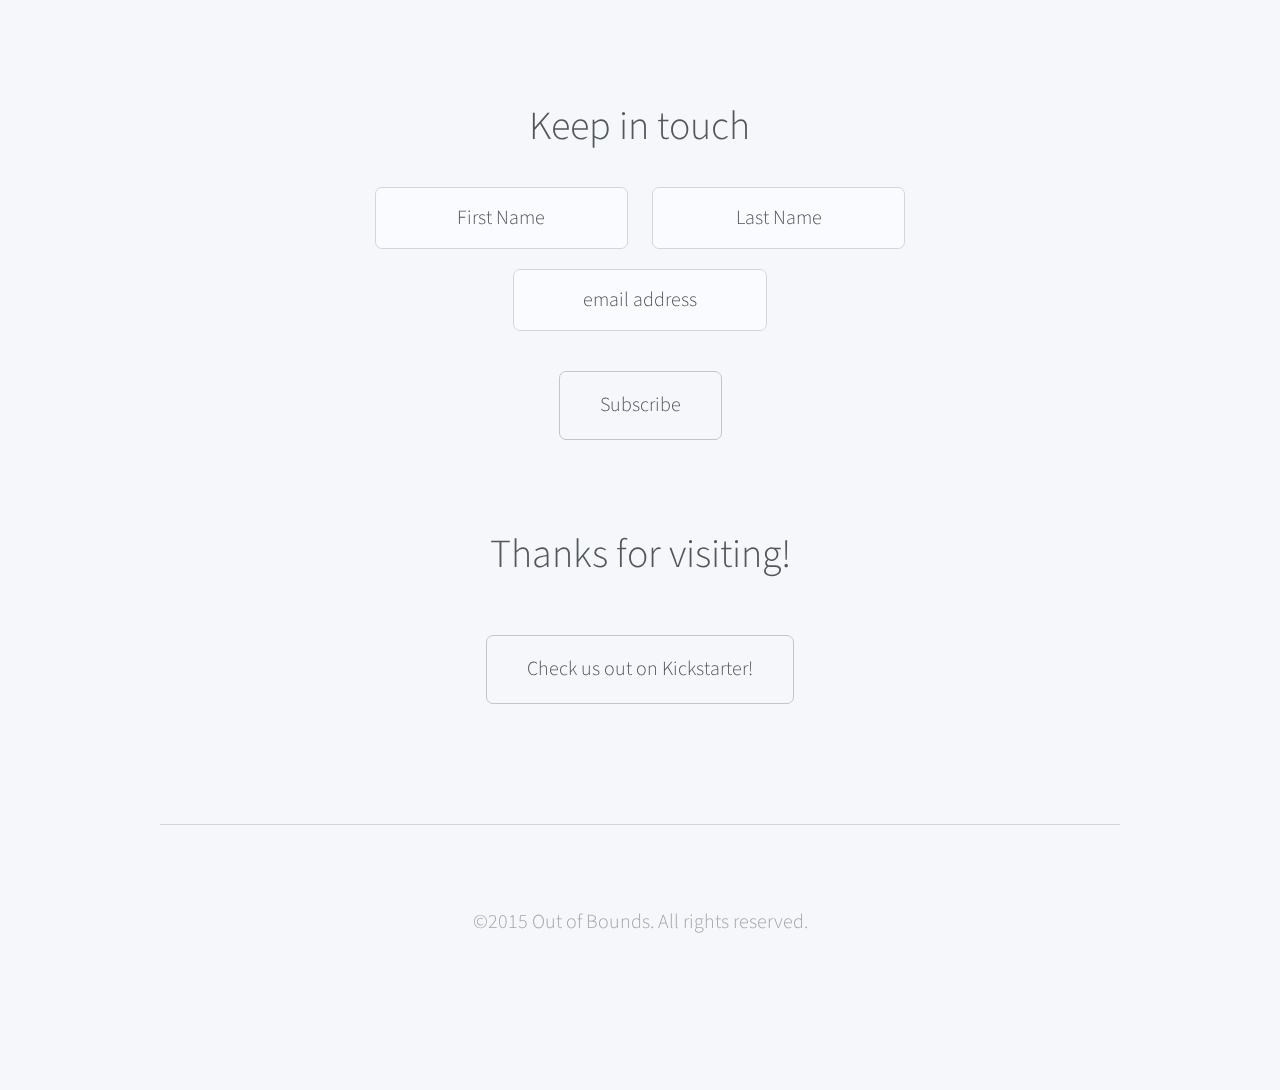
==== commit ec3220dd: "correct caps" ====
--- a/about.html
+++ b/about.html
@@ -165,7 +165,7 @@
 					<header class="major">
 						<h2>Thanks for visiting!</h2><br>
                         <ul class="actions major">
-						<li><a href="http://kck.st/1DCX9o1" class="button">Check Us Out on Kickstarter!</a></li>
+						<li><a href="http://kck.st/1DCX9o1" class="button">Check us out on Kickstarter!</a></li>
 					    </ul>
 					</header>
 
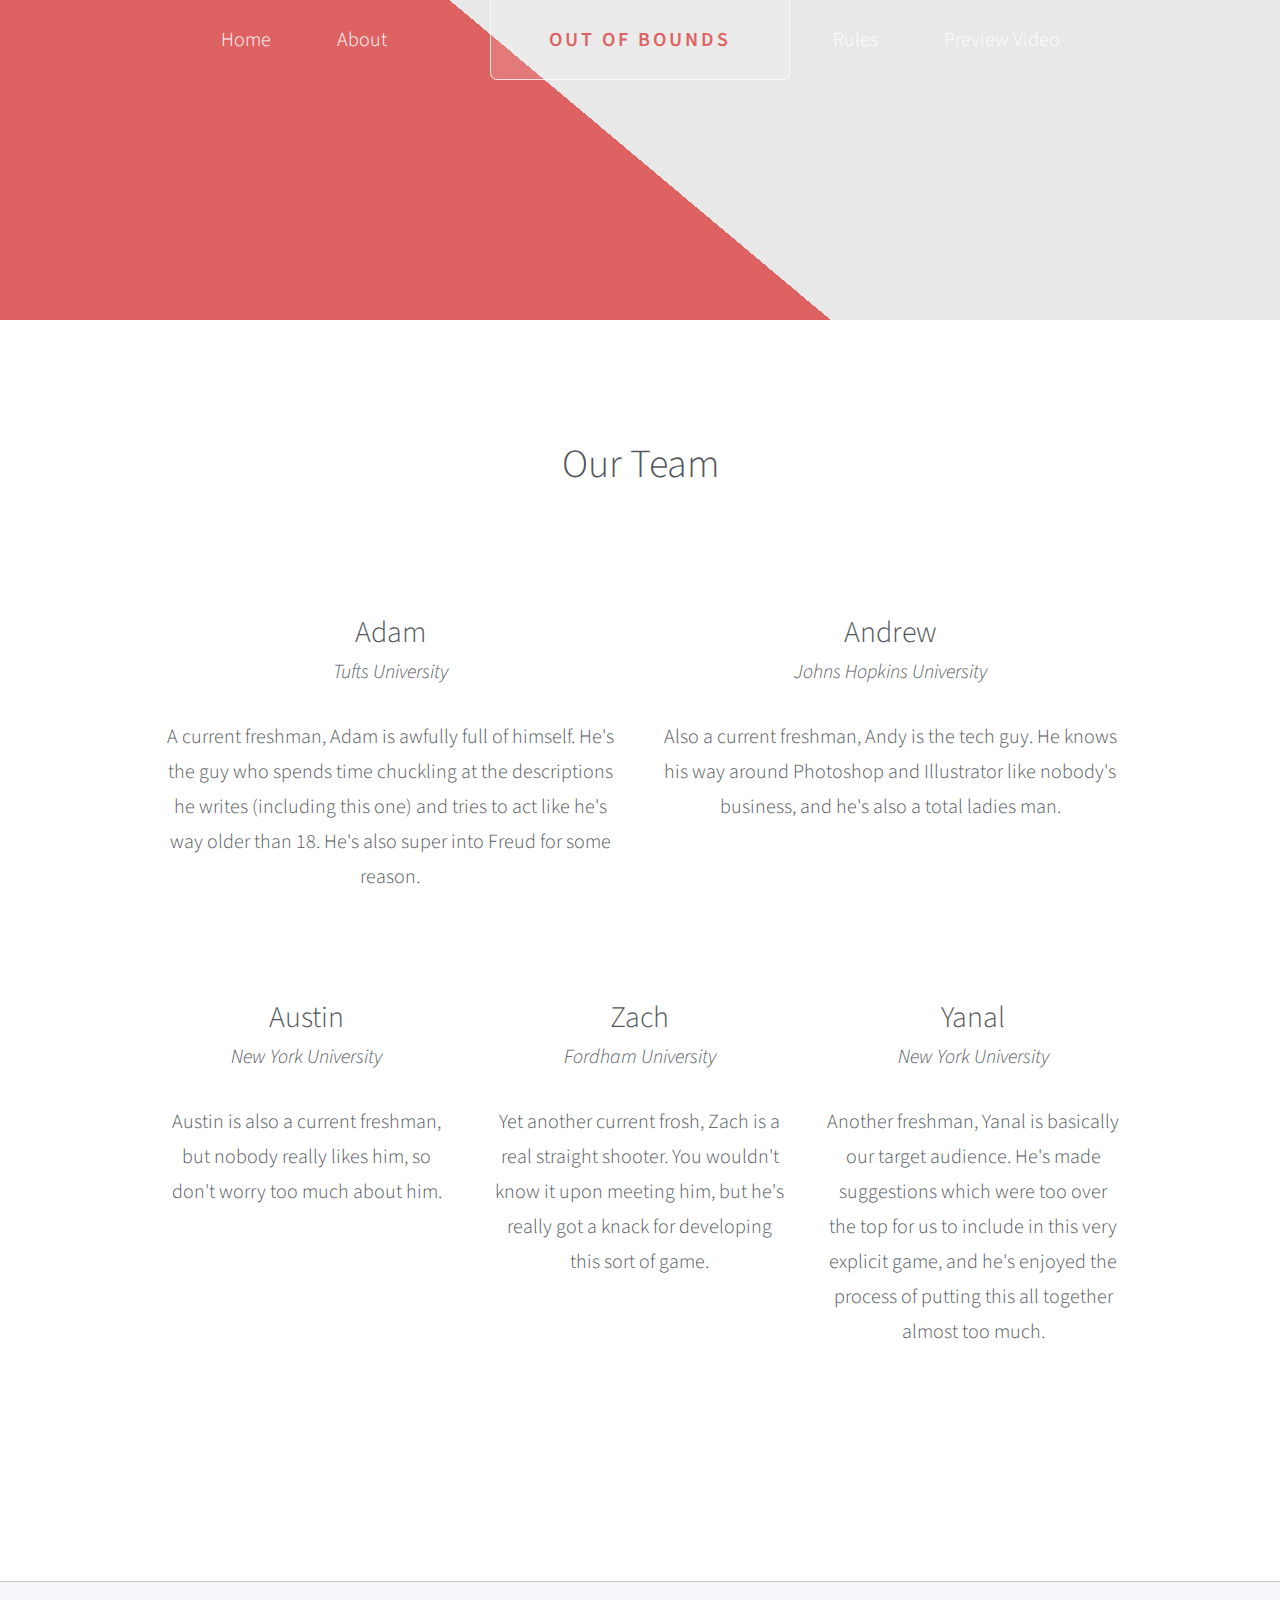
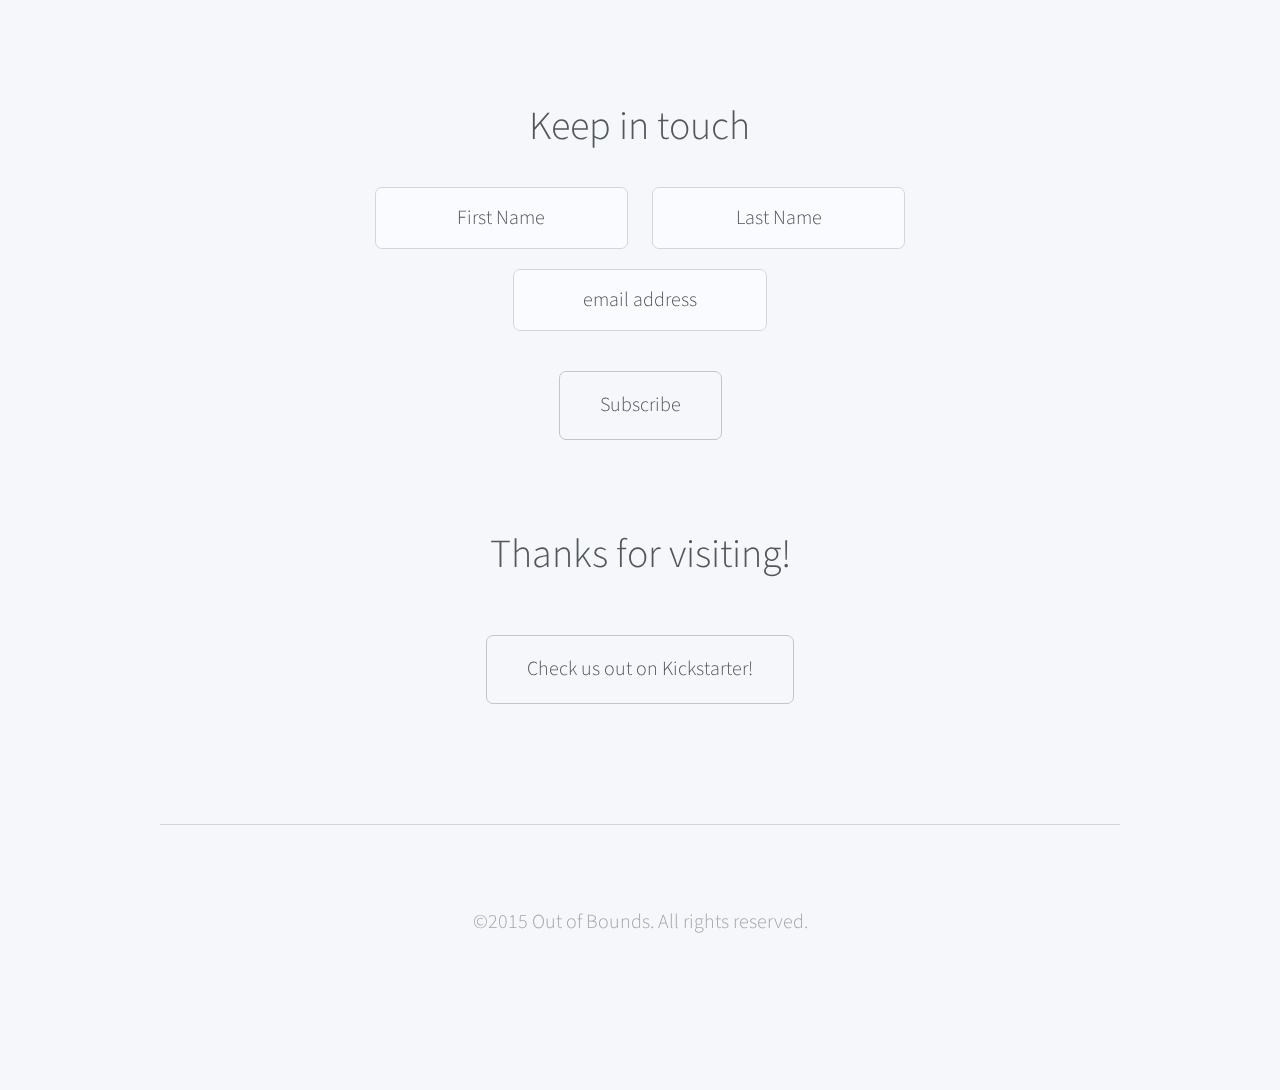
==== commit 4dd058d1: "videos" ====
--- a/about.html
+++ b/about.html
@@ -18,20 +18,6 @@
 		<script src="js/skel-layers.min.js"></script>
 		<script src="js/init.js"></script>
 		
-		<!-- Kissmetrics tracking snippet -->
-        <script type="text/javascript">var _kmq = _kmq || [];
-        var _kmk = _kmk || '6c841f457a4b5e5da05ff0dd17bd22d3d6682700';
-        function _kms(u){
-          setTimeout(function(){
-            var d = document, f = d.getElementsByTagName('script')[0],
-            s = d.createElement('script');
-            s.type = 'text/javascript'; s.async = true; s.src = u;
-            f.parentNode.insertBefore(s, f);
-          }, 1);
-        }
-        _kms('//i.kissmetrics.com/i.js');
-        _kms('//scripts.kissmetrics.com/' + _kmk + '.2.js');
-        </script>
         
 		<!-- Google ANalytics -->
 		<script>
@@ -66,7 +52,8 @@
 								<li><a href="index.html">Home</a></li>
 								<li><a href="about.html">About</a></li>
 								<li class="break"><a href="rules.html">Rules</a></li>
-								<li><a href="http://kck.st/1DCX9o1">Pre-Order Now</a></li>
+                                <!-- <li><a href="http://kck.st/1DCX9o1">Pre-Order Now</a></li>-->
+                                <li><a href="https://ksr-video.imgix.net/projects/2017105/video-623534-h264_high.mp4">Preview Video</a></li>
 							</ul>
 						</nav>
 						
@@ -165,7 +152,7 @@
 					<header class="major">
 						<h2>Thanks for visiting!</h2><br>
                         <ul class="actions major">
-						<li><a href="http://kck.st/1DCX9o1" class="button">Check us out on Kickstarter!</a></li>
+						<li><a href="https://ksr-video.imgix.net/projects/2017105/video-623534-h264_high.mp4" class="button">Check us out on Kickstarter!</a></li>
 					    </ul>
 					</header>
 
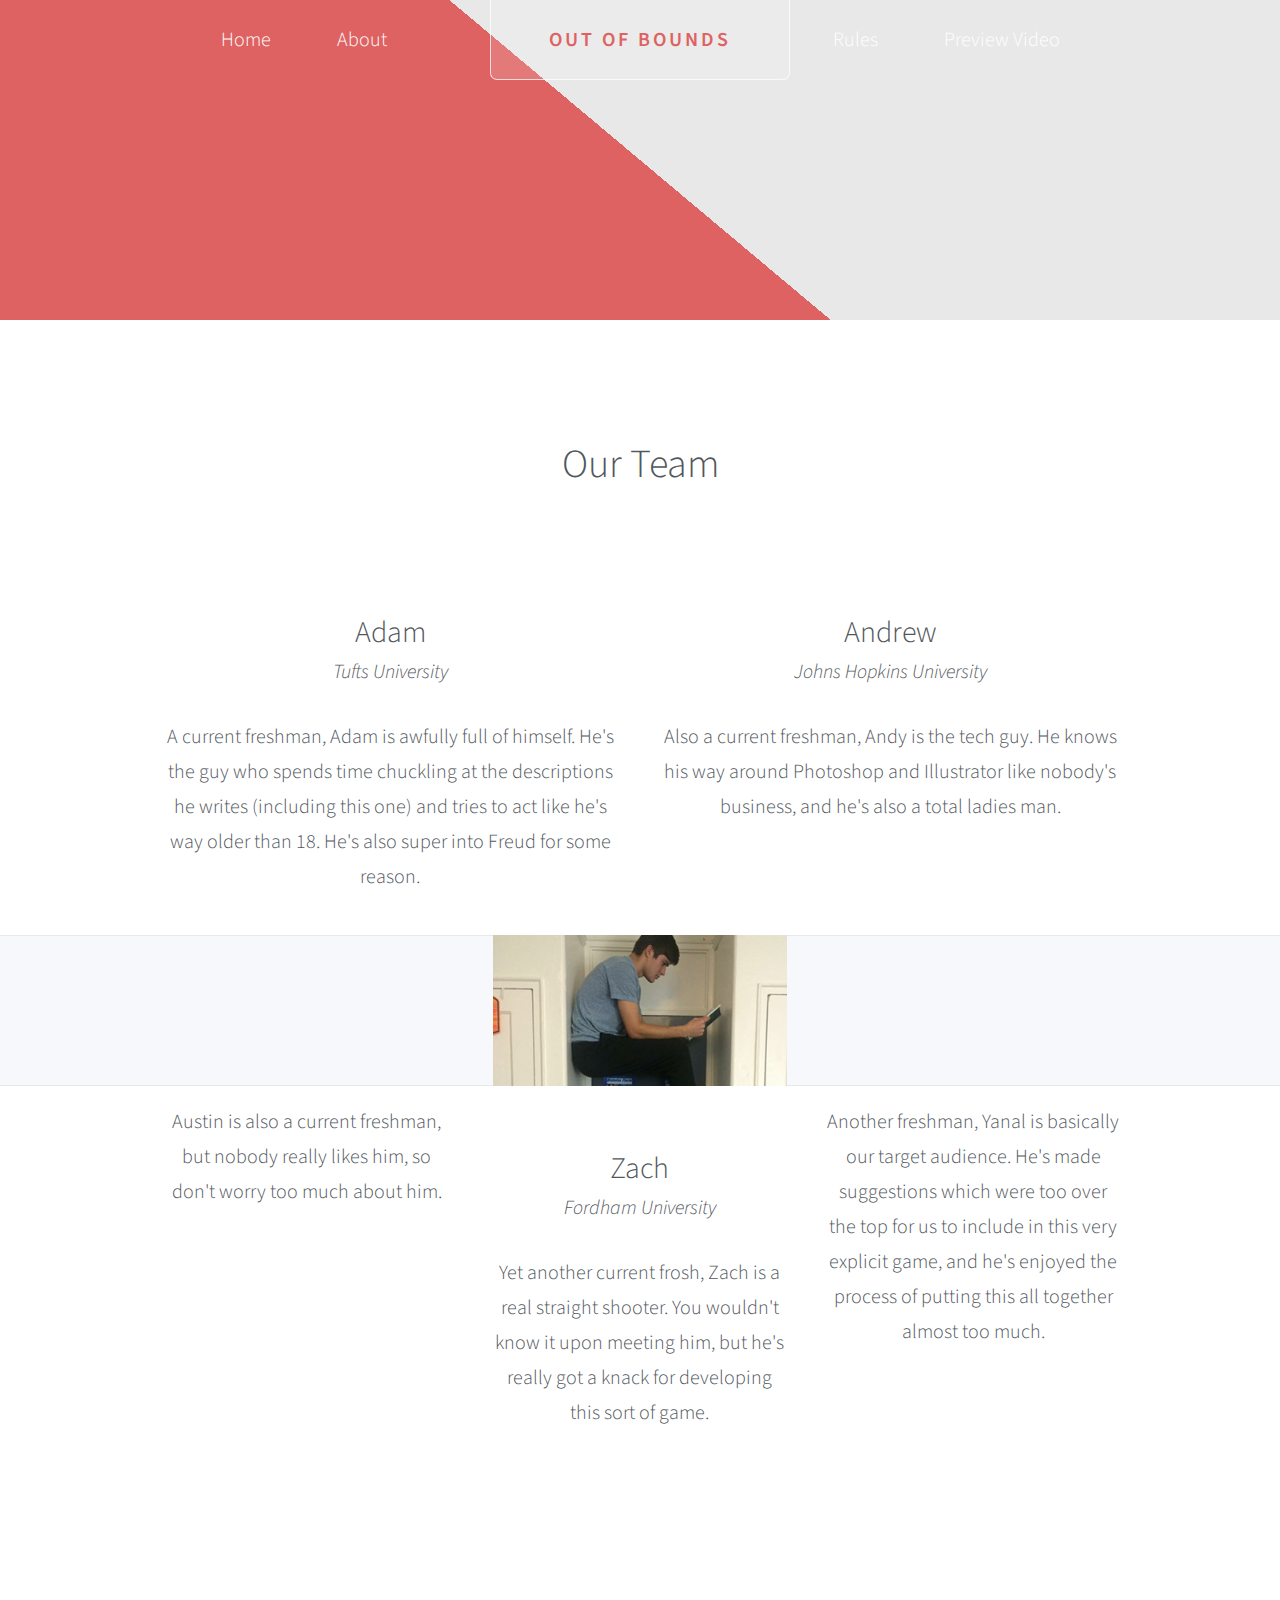
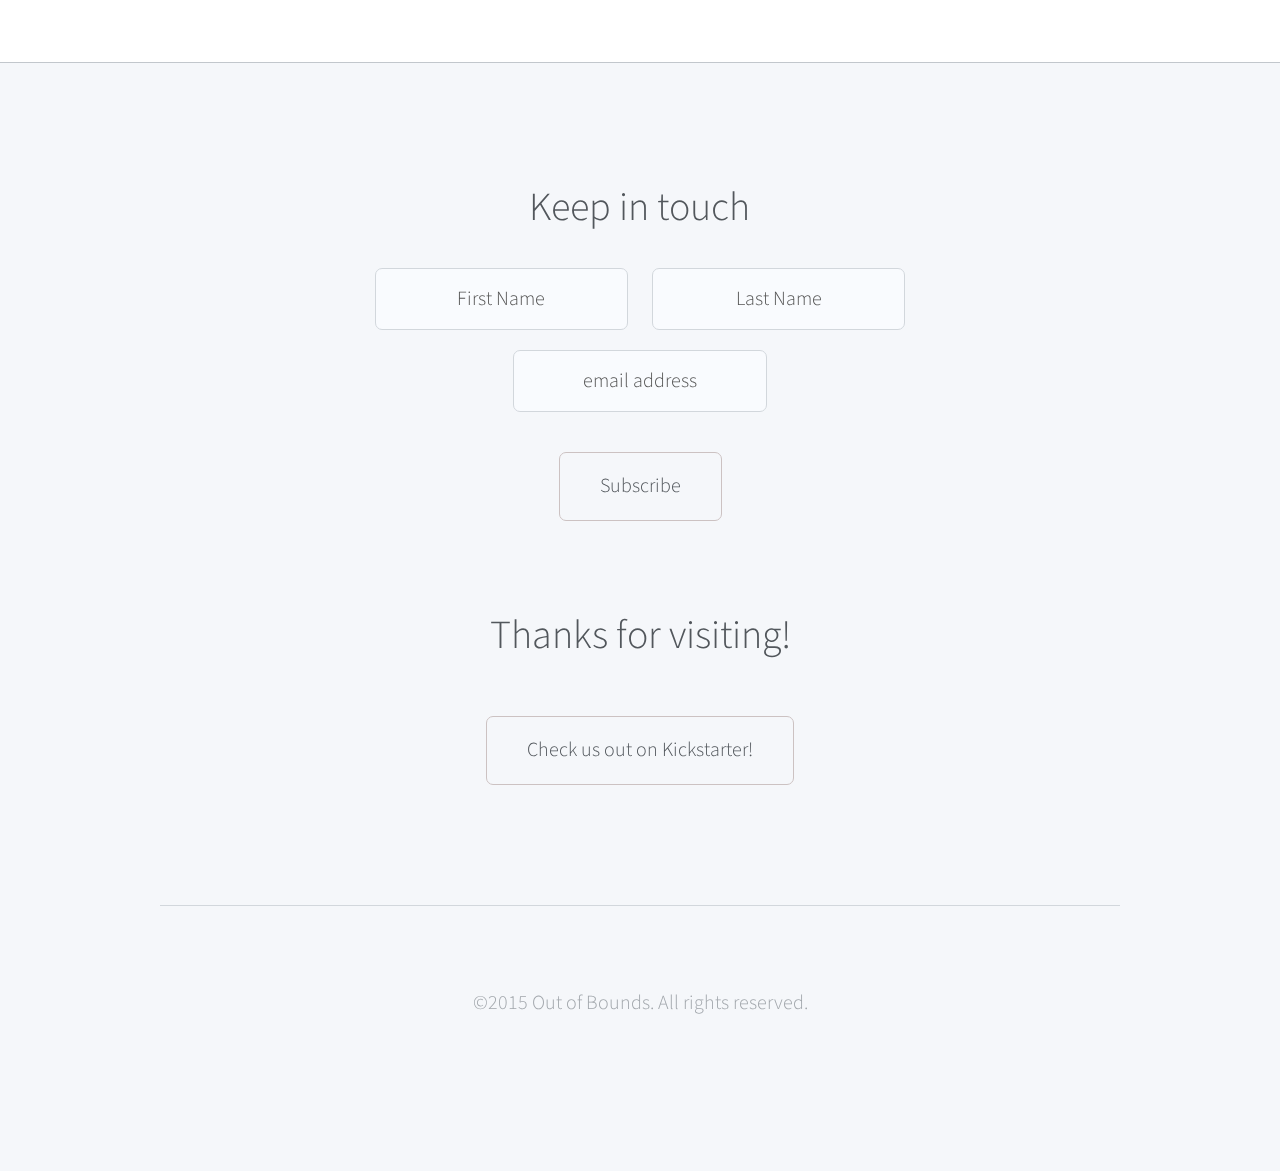
==== commit 808ca16a: "zach" ====
--- a/about.html
+++ b/about.html
@@ -90,7 +90,7 @@
 					<div class="row features">
 						<section class="4u 12u(narrower) feature">
 							<div class="image-wrapper">
-								<a href="#" class="image featured"><img src="images/pic05.jpg" alt="" /></a>
+								<a href="#" class="image featured"><img src="images/austin.jpg" alt="" /></a>
 							</div>
 							<header>
 								<h3>Austin</h3> <h5><i>New York University</i></h5>
@@ -99,7 +99,7 @@
 						</section>
 						<section class="4u 12u(narrower) feature">
 							<div class="image-wrapper first">
-								<a href="#" class="image featured"><img src="images/pic03.jpg" alt="" /></a>
+								<a href="#" class="image featured"><img src="images/zach.jpg" alt="" /></a>
 							</div>
 							<header>
 								<h3>Zach</h3> <h5><i>Fordham University</i></h5>
@@ -108,7 +108,7 @@
 						</section>
 						<section class="4u 12u(narrower) feature">
 							<div class="image-wrapper">
-								<a href="#" class="image featured"><img src="images/pic04.jpg" alt="" /></a>
+								<a href="#" class="image featured"><img src="images/yanal.jpg" alt="" /></a>
 							</div>
 							<header>
 								<h3>Yanal</h3> <h5><i>New York University</i></h5>
